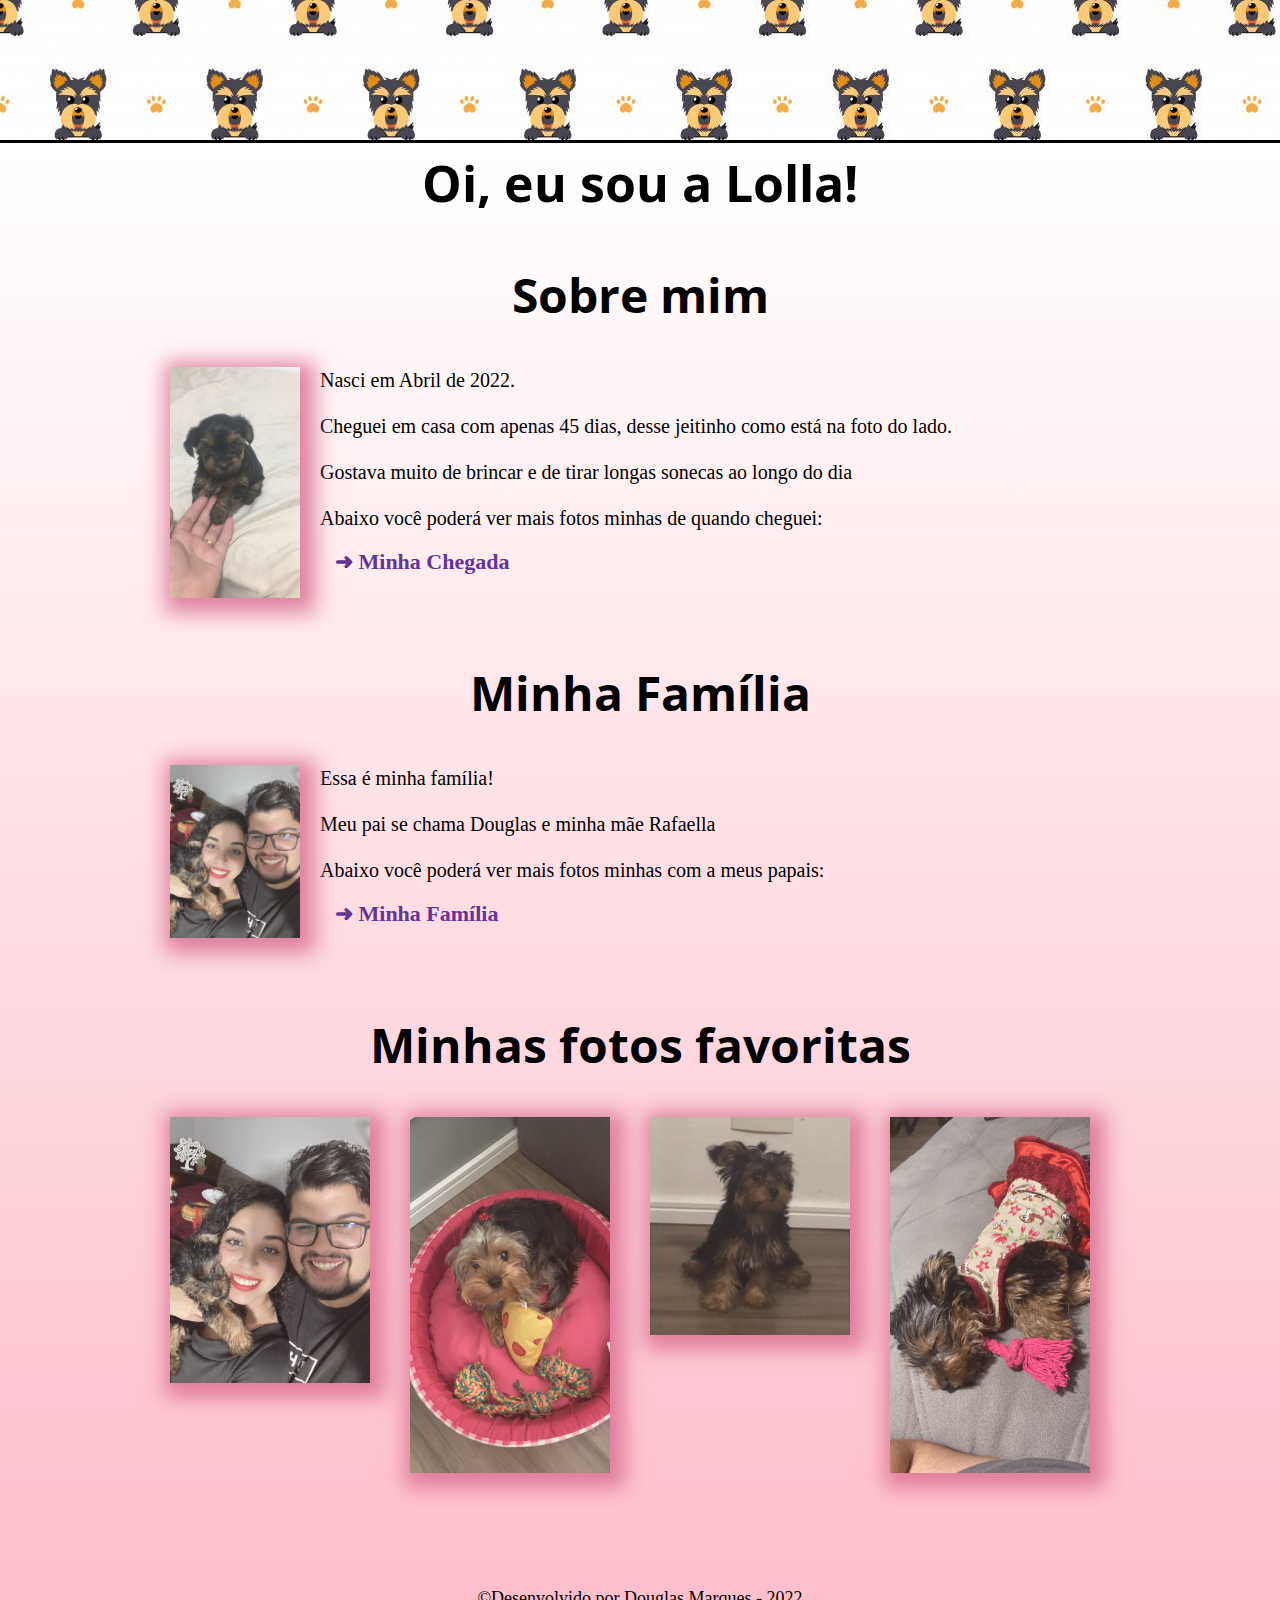
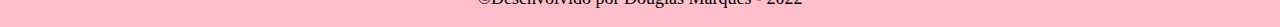
==== index.html @ 4250705c "Adicionando página inicial" ====
<!DOCTYPE html>
<html lang="pt-br">
    <head>
        <meta charset="utf-8">
        <meta name="viewport" content="width=device-width">
        <title>Lolla</title>
        <link rel="stylesheet" href="reset.css">
        <link rel="stylesheet" href="style.css">
        <link rel="preconnect" href="https://fonts.gstatic.com" crossorigin>
        <link href="https://fonts.googleapis.com/css2?family=Open+Sans+Condensed:ital,wght@1,300&display=swap" rel="stylesheet">
    </head>

    <body>
        <header>

        </header>

        <main>
            <section class="oi-lolla">
                <p> Oi, eu sou a Lolla!</p>
            </section>

            <section class="principal">
                <div class="caixa-principal">
                    <h1 class="titulo-principal">Sobre mim</h1>
                    <img class="img-chegada" src="imagens/lolla_chegada.JPG" alt="Imagem Lolla Filhote">
                    <p>Nasci em Abril de 2022.</p>
                    <p>Cheguei em casa com apenas 45 dias, desse jeitinho como está na foto do lado.</p>
                    <p>Gostava muito de brincar e de tirar longas sonecas ao longo do dia</p>
                    <p>Abaixo você poderá ver mais fotos minhas de quando cheguei:</p>
                    <nav> <li> <a href="pagina_chegada.html">➜ Minha Chegada</a> </li></nav>
                </div>
            </section>

            <section class="family">
                <div class="family_principal">  
                <h2 class="titulo-principal"> Minha Família</h2>
                <img class="img-family" src="imagens/family.jpg" alt="Foto Lolla com a Familia">
                <p>Essa é minha família!</p>
                <p>Meu pai se chama Douglas e minha mãe Rafaella</p>
                <p>Abaixo você poderá ver mais fotos minhas com a meus papais:</p>
                <nav> <li> <a href="pagina_familia.html">➜ Minha Família</a> </li></nav>

            </div>
            </section>

            <section class="fotos">
                    <h3 class="titulo-principal">Minhas fotos favoritas</h3>
                    <img class="img-family-fotos" src="imagens/family.jpg" alt="Foto Lolla com a Familia">
                    <img class="img-principal1" src="imagens/lolla_principal.jpg" alt="Foto Lolla">
                    <img class="img-principal2" src="imagens/lolla_meme.jpg" alt="Foto Lolla">
                    <img class="img-principal3" src="imagens/lolla1.jpg" alt="Foto Lolla">
                
                </div>

            </section>

        </main>

        <footer>
            <p>&copy;Desenvolvido por Douglas Marques - 2022</p>
        </footer>

    </body>
---- style.css ----
header {
    background-image: url(imagens/imagem_fundo.jpg);
    padding: 70px 0;
    border-bottom: solid black;
}

main {
    background: linear-gradient(white, pink);
}
.oi-lolla {
    text-align: center;
    font-family:'Open Sans Condensed', sans-serif;
    font-size: 50px;
    font-weight: bold;
    color: black;
    margin: 15px 25px 15px 25px;
}
.oi-lolla:hover {
    color: pink;
    transform: scale(1.2);
    transition: 1s;
}

.titulo-principal{
    text-align: center;
    font-size: 3em;
    margin: 0 0 1em;
    clear: left;
    font-weight: bold;
    font-family: 'Open Sans Condensed', sans-serif;
}

.principal{
    padding: 3em 0;
}

.caixa-principal{
    width: 940px;
    margin: 0 auto;
}

.principal p{
    margin:0 0 1em;
    line-height: 1.3;
    font-size: 20px;
}

.img-chegada {
    width: 130px;
    float: left;
    margin: 0 20px 20px 0;
    opacity: 85%;
    transition: 1s;
    box-shadow:5px 5px 20px 10px palevioletred  ;
    
}

.img-chegada:hover {
    opacity: 1;
    transform: scale(1.2);
}


nav li{
    display: inline;
    margin: 0 0 0 15px;
}

nav a{
    color: rebeccapurple;
    font-weight: bold;
    font-size: 22px;
    text-decoration: none;
}
nav a:hover{
    color: red;
    text-decoration: underline;
}



.family{
    padding: 3em 0;
}

.family_principal {
    width: 940px;
    margin: 0 auto;
}

.family_principal p {
    margin:0 0 1em;
    line-height: 1.3;
    font-size: 20px;
}

.img-family {
    width: 130px;
    float: left;
    margin: 0 20px 20px 0;
    opacity: 85%;
    transition: 1s;
    box-shadow:5px 5px 20px 10px palevioletred  ;
    }

.img-family:hover {
    opacity: 1;
    transform: scale(1.2);
}


.fotos {
    padding: 3em 0;
    width: 940px;
    height: 500px;
    margin: 0 auto;
}


.img-family-fotos
{
    width: 200px;
    float: left;
    margin: 0 20px 20px 0;
    opacity: 85%;
    transition: 1s;
    box-shadow:5px 5px 20px 10px palevioletred;
}

.img-family-fotos:hover {
    opacity: 1;
    transform: scale(1.2);
}

.img-principal1{
    width: 200px;
    float: left;
    margin: 0 20px 20px 0;
    opacity: 85%;
    transition: 1s;
    box-shadow:5px 5px 20px 10px palevioletred;
    margin-left: 20px;
}

.img-principal1:hover {
    opacity: 1;
    transform: scale(1.2);
}

.img-principal2{
    width: 200px;
    float: left;
    margin: 0 20px 20px 0;
    opacity: 85%;
    transition: 1s;
    box-shadow:5px 5px 20px 10px palevioletred;
    
    margin-left: 20px;
}

.img-principal2:hover {
    opacity: 1;
    transform: scale(1.2);
}

.img-principal3{
    width: 200px;
    float: left;
    margin: 0 20px 20px 0;
    opacity: 85%;
    transition: 1s;
    box-shadow:5px 5px 20px 10px palevioletred;
    margin-left: 20px;

}

.img-principal3:hover {
    opacity: 1;
    transform: scale(1.2);
}


@media screen and (max-width: 480px) {
    .caixa-principal,.family_principal,.fotos  {
        width: auto;
    }

}


footer{
    text-align: center;
    background: pink;
    padding: 10px 0;
}

footer p{
    color:black;
    font-size: 18px;
    margin: 10px;
}
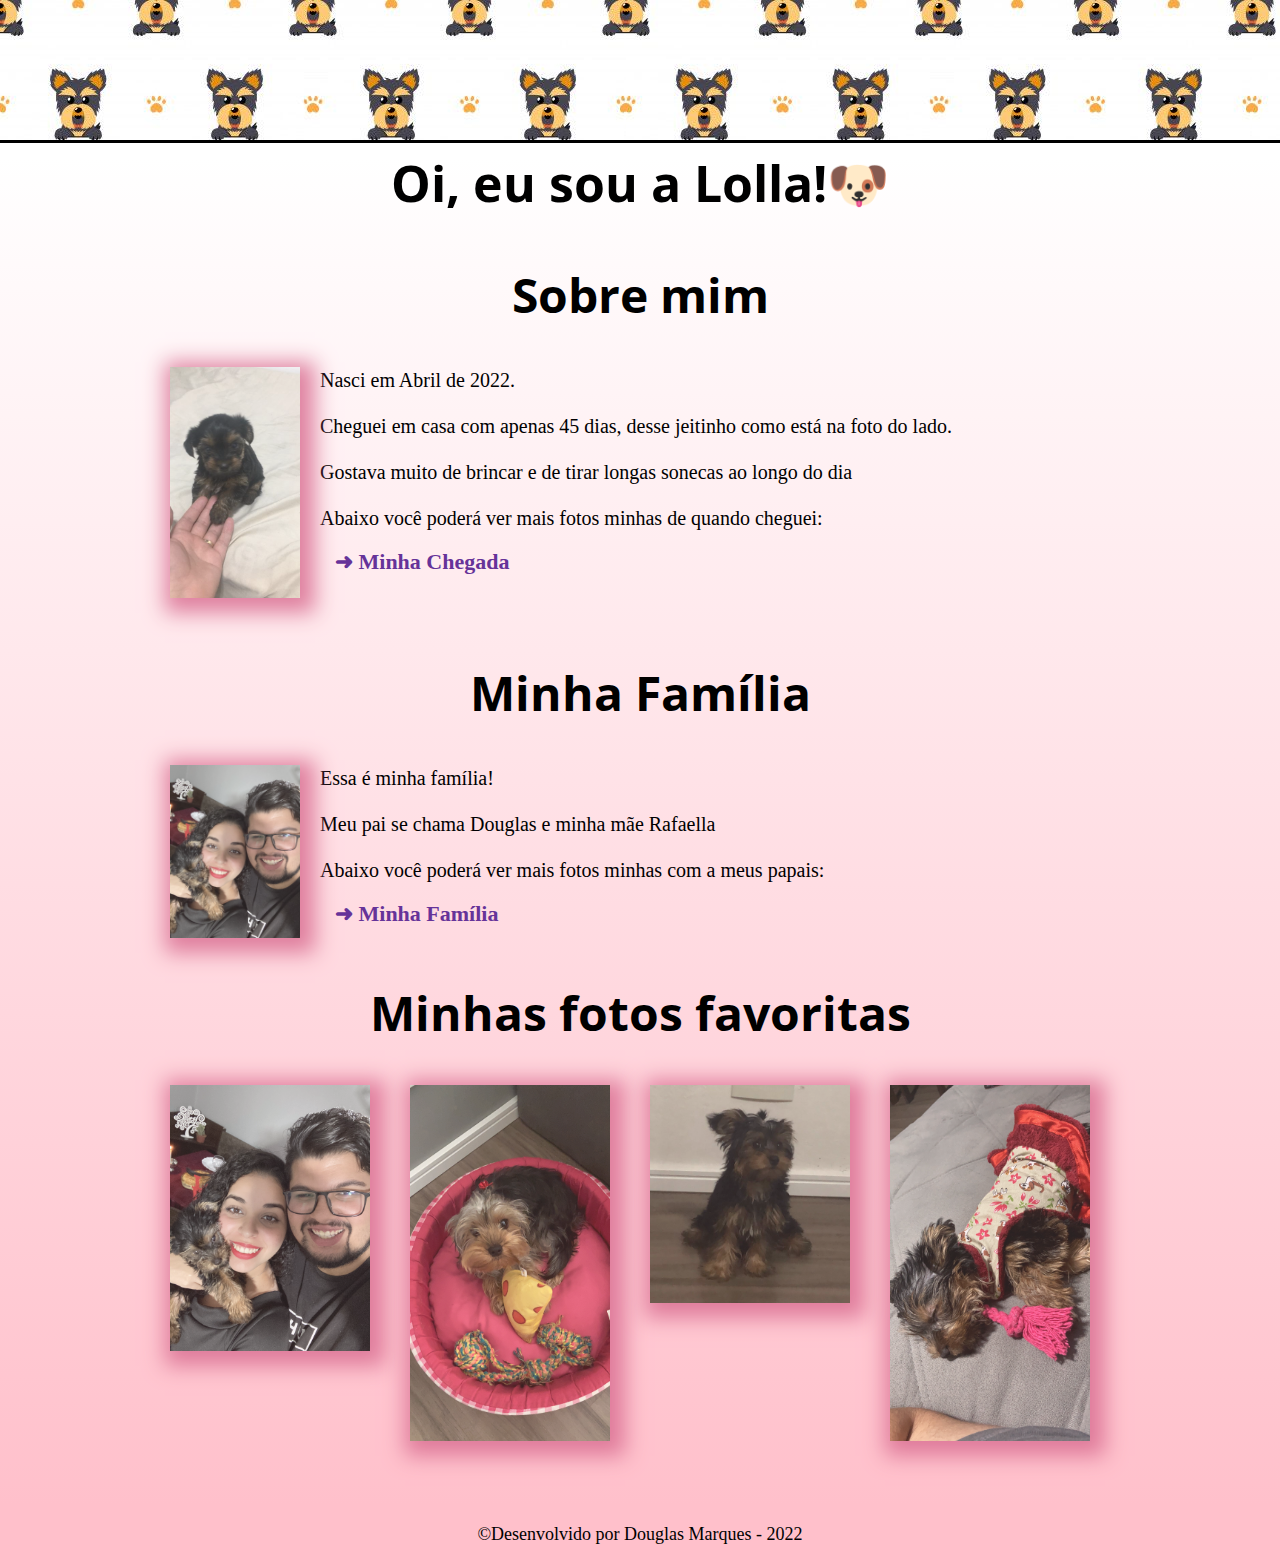
==== commit bd5ce22b: "Adicionando outras páginas e fotos" ====
--- a/index.html
+++ b/index.html
@@ -17,7 +17,7 @@
 
         <main>
             <section class="oi-lolla">
-                <p> Oi, eu sou a Lolla!</p>
+                <p> Oi, eu sou a Lolla!🐶</p>
             </section>
 
             <section class="principal">
--- a/style.css
+++ b/style.css
@@ -110,7 +110,7 @@
 
 
 .fotos {
-    padding: 3em 0;
+    padding: 1em 0;
     width: 940px;
     height: 500px;
     margin: 0 auto;
@@ -198,4 +198,139 @@
     color:black;
     font-size: 18px;
     margin: 10px;
+}
+
+/*----------------fotos pagina chegada */
+
+.img-paginachegada{
+    float: left;
+    width: 22%;
+    padding: 10px;
+    margin: 0px 18 10px 0;
+    opacity: 85%;
+    transition: 1.5s;
+    box-shadow:5px 5px 20px 10px palevioletred;
+   }
+
+.img-paginachegada:hover {
+    opacity: 1;
+    transform: scale(1.5);
+}
+
+
+.fotos2 {
+    padding: 1em 0;
+    width: 940px;
+    height: 500px;
+    margin: 0 auto;
+}
+
+.img-paginachegada2{
+    float: left;
+    width: 200px;
+    padding: 10px;
+    margin: 0px 18 10px 0;
+    opacity: 85%;
+    transition: 1.5s;
+    box-shadow:5px 5px 20px 10px palevioletred;
+   }
+
+.img-paginachegada2:hover {
+    opacity: 1;
+    transform: scale(1.5);
+}
+
+.fotos3 {
+    padding: 1em 0;
+    width: 940px;
+    height: 500px;
+    margin: 0 auto;
+}
+
+.img-paginachegada3{
+    float: left;
+    width: 200px;
+    padding: 8px;
+    margin: 0px 18px 10px 0;
+    opacity: 85%;
+    transition: 1.5s;
+    box-shadow:5px 5px 20px 10px palevioletred;
+   }
+
+.img-paginachegada3:hover {
+    opacity: 1;
+    transform: scale(1.5);
+}
+
+/*----------------fotos pagina familia */
+
+.foto4 {
+    padding: 1em 0;
+    width: 940px;
+    height: 500px;
+    margin: 0 auto;
+}
+
+.foto5 {
+    padding: 1em 0;
+    width: 940px;
+    height: 500px;
+    margin: 0 auto;
+}
+
+.foto6 {
+    padding: 1em 0;
+    width: 940px;
+    height: 500px;
+    margin: 0 auto;
+}
+
+
+.img-paginafamilia{
+    float: left;
+    width: 250px;
+    padding: 10px;
+    margin: 0px 18 10px 0;
+    opacity: 85%;
+    transition: 1.5s;
+    box-shadow:5px 5px 20px 10px palevioletred;
+   }
+
+ 
+.img-paginafamilia2{
+    float: left;
+    width: 200px;
+    padding: 10px;
+    margin: 0px 18 10px 0;
+    opacity: 85%;
+    transition: 1.5s;
+    box-shadow:5px 5px 20px 10px palevioletred;
+   }
+   
+   
+.img-paginafamilia3{
+    float: left;
+    width: 200px;
+    padding: 10px;
+    margin: 0px 18 10px 0;
+    opacity: 85%;
+    transition: 1.5s;
+    box-shadow:5px 5px 20px 10px palevioletred;
+   }
+
+
+.img-paginafamilia:hover {
+    opacity: 1;
+    transform: scale(1.5);
+}
+
+.img-paginafamilia2:hover {
+    opacity: 1;
+    transform: scale(1.5);
+}
+
+.img-paginafamilia3:hover {
+    opacity: 1;
+    transform: scale(1.5);
+
 }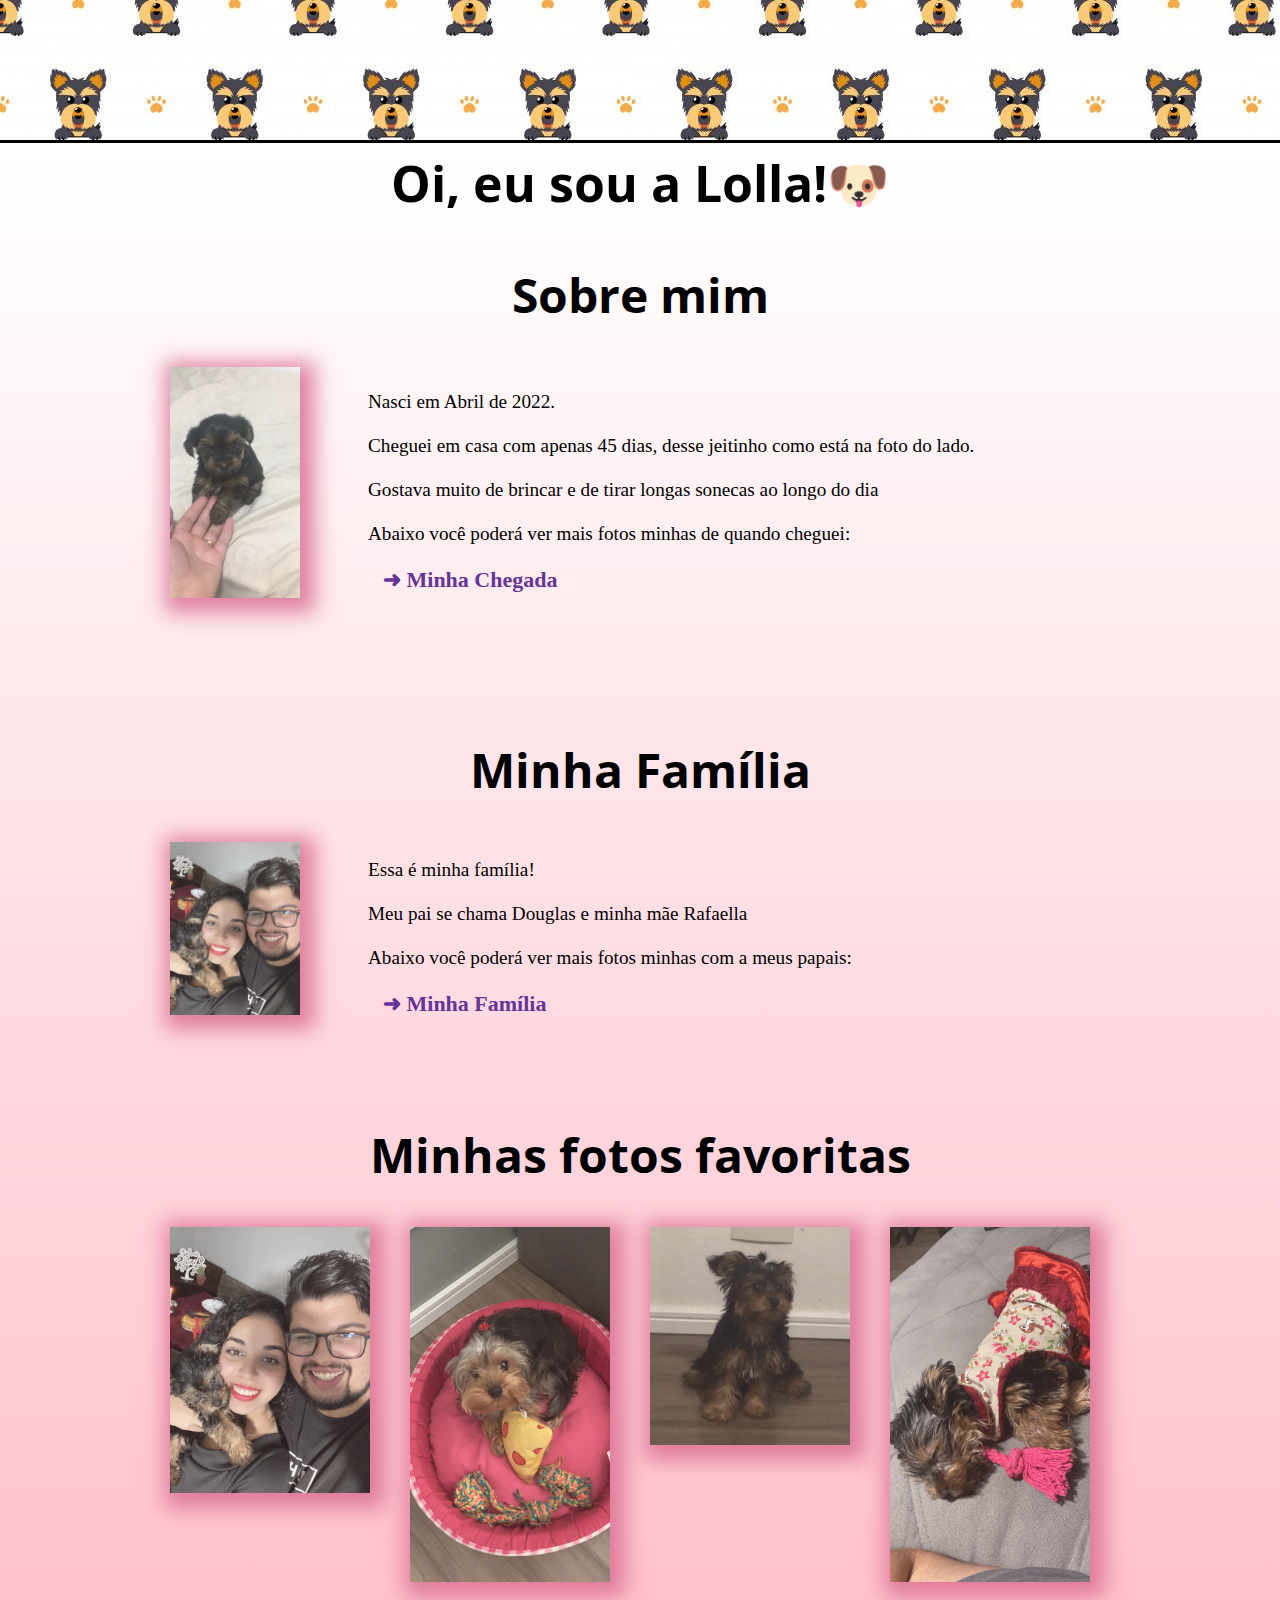
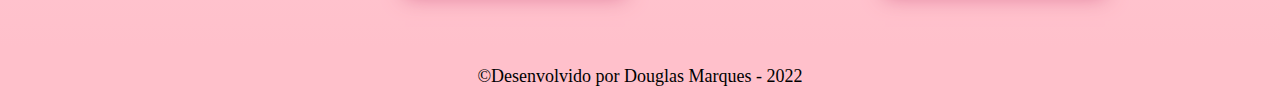
==== commit a16608a9: "Alterações layout pagina inicial" ====
--- a/index.html
+++ b/index.html
@@ -23,24 +23,27 @@
             <section class="principal">
                 <div class="caixa-principal">
                     <h1 class="titulo-principal">Sobre mim</h1>
+                    <figure class="principal_infos">
                     <img class="img-chegada" src="imagens/lolla_chegada.JPG" alt="Imagem Lolla Filhote">
-                    <p>Nasci em Abril de 2022.</p>
-                    <p>Cheguei em casa com apenas 45 dias, desse jeitinho como está na foto do lado.</p>
-                    <p>Gostava muito de brincar e de tirar longas sonecas ao longo do dia</p>
-                    <p>Abaixo você poderá ver mais fotos minhas de quando cheguei:</p>
-                    <nav> <li> <a href="pagina_chegada.html">➜ Minha Chegada</a> </li></nav>
+                    <figcaption class="principal_texto">Nasci em Abril de 2022. </br></br>
+                    Cheguei em casa com apenas 45 dias, desse jeitinho como está na foto do lado.</br></br>
+                    Gostava muito de brincar e de tirar longas sonecas ao longo do dia</br></br>
+                    Abaixo você poderá ver mais fotos minhas de quando cheguei:</br></br>
+                    <nav> <li> <a href="pagina_chegada.html">➜ Minha Chegada</a> </li></nav></figcaption>
+                </figure>
                 </div>
             </section>
 
             <section class="family">
                 <div class="family_principal">  
                 <h2 class="titulo-principal"> Minha Família</h2>
-                <img class="img-family" src="imagens/family.jpg" alt="Foto Lolla com a Familia">
-                <p>Essa é minha família!</p>
-                <p>Meu pai se chama Douglas e minha mãe Rafaella</p>
-                <p>Abaixo você poderá ver mais fotos minhas com a meus papais:</p>
-                <nav> <li> <a href="pagina_familia.html">➜ Minha Família</a> </li></nav>
-
+                <figure class="principal_infos">
+                    <img class="img-family" src="imagens/family.jpg" alt="Foto Lolla com a Familia">
+                    <figcaption class="principal_texto">Essa é minha família!</br></br>
+                    Meu pai se chama Douglas e minha mãe Rafaella</br></br>
+                    Abaixo você poderá ver mais fotos minhas com a meus papais:</br></br>
+                    <nav> <li> <a href="pagina_familia.html">➜ Minha Família</a> </li></nav>
+                </figure>
             </div>
             </section>
 
--- a/style.css
+++ b/style.css
@@ -33,16 +33,23 @@
 .principal{
     padding: 3em 0;
 }
+.principal_infos {
+    display: inline-flex;
+    flex-direction: row;
+    align-items: center;
+    margin-bottom: 2rem;
+}
 
 .caixa-principal{
     width: 940px;
     margin: 0 auto;
 }
 
-.principal p{
-    margin:0 0 1em;
-    line-height: 1.3;
-    font-size: 20px;
+.principal_texto{
+    font-size: 1.2rem;
+    line-height: normal;
+    margin-left: 3rem;
+    margin-right: 3rem;
 }
 
 .img-chegada {
@@ -62,7 +69,7 @@
 
 
 nav li{
-    display: inline;
+    display: inline-flex;
     margin: 0 0 0 15px;
 }
 
